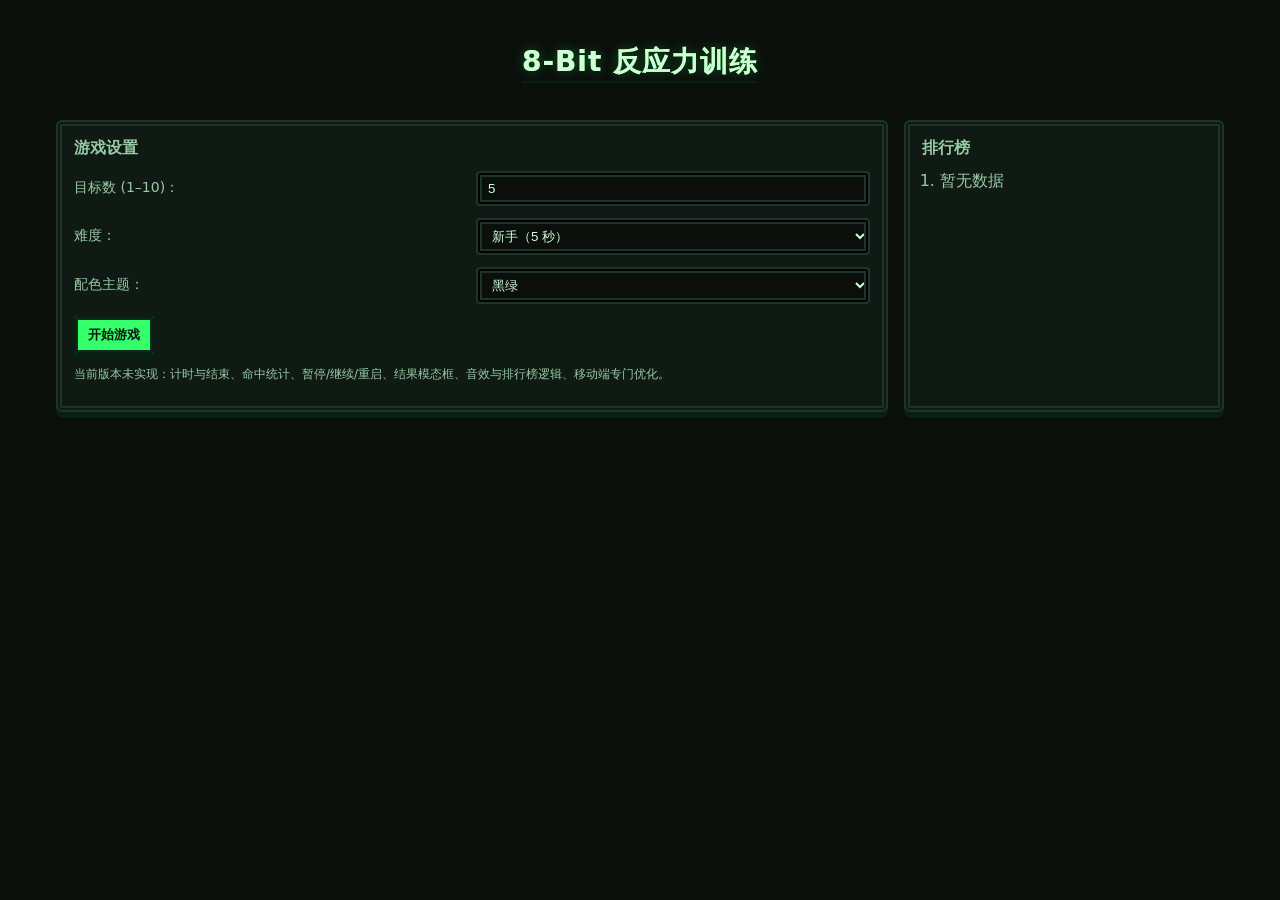
==== go-test/index.html @ ee16529b "Add files via upload" ====
<!DOCTYPE html>
<html lang="zh-CN">
<head>
	<meta charset="UTF-8" />
	<meta name="viewport" content="width=device-width, initial-scale=1.0" />
	<title>8‑Bit 反应力训练</title>
	<link rel="stylesheet" href="./styles.css" />
</head>
<body class="theme-green">
	<header class="app-header">
		<h1 class="title slideDown">8‑Bit 反应力训练</h1>
	</header>

	<main class="container">
		<section id="ui-panel" class="panel fadeIn">
			<h2 class="panel-title">游戏设置</h2>
			<div class="form-row">
				<label for="target-count">目标数 (1–10)：</label>
				<input id="target-count" type="number" min="1" max="10" value="5" />
			</div>
			<div class="form-row">
				<label for="difficulty">难度：</label>
				<select id="difficulty">
					<option value="5">新手（5 秒）</option>
					<option value="3">熟练（3 秒）</option>
					<option value="1">全村最快（1 秒）</option>
				</select>
			</div>
			<div class="form-row">
				<label for="theme">配色主题：</label>
				<select id="theme">
					<option value="green">黑绿</option>
					<option value="red">红灰</option>
					<option value="neon">荧光</option>
				</select>
			</div>
			<div class="actions">
				<button id="start-btn" class="btn btn-primary blink">开始游戏</button>
			</div>
			<p class="note">当前版本未实现：计时与结束、命中统计、暂停/继续/重启、结果模态框、音效与排行榜逻辑、移动端专门优化。</p>
		</section>

		<section id="leaderboard" class="panel leaderboard">
			<h2 class="panel-title">排行榜</h2>
			<ol id="board-list" class="board-list"><li class="placeholder">暂无数据</li></ol>
		</section>

		<section id="game-area" class="game-area hidden" aria-label="游戏区域">
			<div id="hud" class="hud">
				<div id="timer" class="timer" aria-live="polite">00:05</div>
				<div class="stats">
					<span id="hits">0</span> 命中 /
					<span id="misses">0</span> 失误 /
					命中率 <span id="accuracy">0%</span>
				</div>
				<div class="controls">
					<button id="pause-btn" class="btn btn-secondary">暂停</button>
					<button id="resume-btn" class="btn btn-secondary hidden">继续</button>
					<button id="restart-btn" class="btn btn-danger">重启</button>
					<label class="switch">
						<input id="sound-toggle" type="checkbox" checked />
						<span>音效</span>
					</label>
				</div>
			</div>
		</section>
		<div id="result-backdrop" class="modal-backdrop hidden" aria-hidden="true"></div>
		<div id="result-modal" class="modal hidden" role="dialog" aria-modal="true" aria-labelledby="result-title">
			<h3 id="result-title">本局结果</h3>
			<div class="result-body">
				<div>时长 <span id="result-duration">5s</span></div>
				<div>命中 <span id="result-hits">0</span></div>
				<div>失误 <span id="result-misses">0</span></div>
				<div>命中率 <span id="result-accuracy">0%</span></div>
				<div>评分 <span id="result-score">0</span></div>
			</div>
			<div class="result-actions">
				<div class="save-row">
					<label for="player-name">玩家名：</label>
					<input id="player-name" type="text" maxlength="16" placeholder="玩家" />
					<button id="save-score-btn" class="btn btn-primary">提交成绩</button>
				</div>
				<div class="buttons">
					<button id="play-again-btn" class="btn btn-secondary">再来一局</button>
					<button id="close-result-btn" class="btn">关闭</button>
				</div>
			</div>
		</div>
		<div id="pause-backdrop" class="modal-backdrop hidden" aria-hidden="true"></div>
		<div id="pause-modal" class="modal hidden" role="dialog" aria-modal="true" aria-labelledby="pause-title">
			<h3 id="pause-title">已暂停</h3>
			<div class="result-actions">
				<div class="buttons">
					<button id="pause-continue-btn" class="btn btn-secondary">继续游戏</button>
					<button id="pause-exit-btn" class="btn btn-danger">返回首页</button>
				</div>
			</div>
		</div>
	</main>

	<audio id="sfx-hit" preload="auto"></audio>
	<audio id="sfx-pop" preload="auto"></audio>
	<script src="./script.js"></script>
	<!-- 当前版本不包含音效与持久化排名 -->
</body>
<!--
需求实现要点：
- 面板：目标数、难度、主题、开始按钮
- 动画：标题滑入、面板淡入、按钮闪烁、方块 pop/hit
- 主题：黑绿（默认）、红灰、荧光
- 游戏：开始后显示游戏区域，生成固定数量 48px 方块，点击 0.2s 后替换
-->
</html>
---- go-test/styles.css ----
/* 8‑Bit Reaction Trainer - Styles */
:root {
	--bg: #0b0f0c;
	--panel: #0f1a14;
	--panel-border: #1f3329;
	--text: #d0ffd6;
	--muted: #98c9a4;
	--accent: #35ff69;
	--accent-weak: #154e2d;
	--accent-strong: #7aff9a;
	--shadow: #062012;
}

/* Themes */
body.theme-green {
	--bg: #0b0f0c;
	--panel: #0f1a14;
	--panel-border: #1f3329;
	--text: #d0ffd6;
	--muted: #98c9a4;
	--accent: #35ff69;
	--accent-weak: #154e2d;
	--accent-strong: #7aff9a;
	--shadow: #062012;
}

body.theme-red {
	--bg: #141111;
	--panel: #1a1414;
	--panel-border: #3a2424;
	--text: #ffe3e3;
	--muted: #d6a9a9;
	--accent: #ff4141;
	--accent-weak: #4d1d1d;
	--accent-strong: #ff8f8f;
	--shadow: #250b0b;
}

body.theme-neon {
	--bg: #07080c;
	--panel: #0a0b12;
	--panel-border: #1b1e30;
	--text: #e7e9ff;
	--muted: #b2b8ff;
	--accent: #00eaff; /* cyan neon */
	--accent-weak: #073b44;
	--accent-strong: #66f2ff;
	--shadow: #031e24;
}

/* Base */
* { box-sizing: border-box; }
html, body {
	height: 100%;
	background: var(--bg);
	color: var(--text);
	font-family: ui-rounded, system-ui, -apple-system, Segoe UI, Roboto, PingFang SC, Hiragino Sans GB, "Microsoft YaHei", "Helvetica Neue", Arial, "Noto Sans CJK SC", sans-serif;
}
body { margin: 0; }

.app-header {
	padding: 24px 16px 8px;
	text-align: center;
}
.title {
	display: inline-block;
	font-size: 28px;
	letter-spacing: 1px;
	text-shadow: 0 0 0px var(--accent), 0 0 12px color-mix(in oklab, var(--accent) 30%, transparent);
	/* Pixel-ish contour */
	box-shadow:
		0 1px 0 var(--shadow),
		0 2px 0 var(--shadow);
}

.container {
	max-width: 1200px;
	margin: 0 auto;
	padding: 12px 16px 32px;
	display: grid;
	grid-template-columns: 1fr minmax(280px, 320px);
	gap: 16px;
}

/* Panels */
.panel {
	background: var(--panel);
	padding: 16px;
	border: 2px solid var(--panel-border);
	box-shadow:
		0 0 0 2px var(--panel) inset,
		0 0 0 4px var(--panel-border) inset,
		0 6px 0 0 var(--shadow);
	border-radius: 6px;
}
.panel-title {
	margin: 0 0 12px;
	font-size: 16px;
	color: var(--muted);
}
.form-row {
	display: grid;
	grid-template-columns: 1fr 1fr;
	align-items: center;
	gap: 8px;
	margin-bottom: 12px;
}
.form-row label {
	font-size: 14px;
	color: var(--muted);
}
input[type="number"], select {
	width: 100%;
	padding: 8px 10px;
	background: #0a0f0c;
	color: var(--text);
	border: 2px solid var(--panel-border);
	border-radius: 4px;
	outline: none;
	box-shadow:
		0 0 0 2px #000 inset,
		0 0 0 4px var(--panel-border) inset;
}
input[type="number"]::-webkit-outer-spin-button,
input[type="number"]::-webkit-inner-spin-button { -webkit-appearance: none; margin: 0; }
input[type="number"] { -moz-appearance: textfield; appearance: textfield; }

.actions { margin-top: 8px; }
.btn {
	display: inline-block;
	padding: 10px 14px;
	font-weight: 700;
	border: 0;
	color: #04150a;
	background: var(--accent);
	border-radius: 4px;
	cursor: pointer;
	box-shadow:
		0 0 0 2px #062012 inset,
		0 0 0 4px #0e2b1c inset,
		0 6px 0 0 var(--shadow);
	transition: transform 120ms ease, filter 120ms ease;
}
.btn:hover { filter: brightness(1.08); }
.btn:active { transform: translateY(2px); box-shadow:
	0 0 0 2px #062012 inset,
	0 0 0 4px #0e2b1c inset,
	0 4px 0 0 var(--shadow);
}

.note {
	margin-top: 12px;
	font-size: 12px;
	color: var(--muted);
	line-height: 1.4;
}

/* Leaderboard */
.leaderboard .board-list {
	margin: 0;
	padding-left: 18px;
}
.leaderboard .placeholder {
	color: var(--muted);
}

/* Game Area */
.game-area {
	grid-column: 1 / -1;
	margin-top: 4px;
	position: relative;
	height: clamp(360px, 56vh, 560px);
	border: 2px solid var(--panel-border);
	background:
		repeating-linear-gradient(0deg, rgba(255,255,255,0.03), rgba(255,255,255,0.03) 2px, transparent 2px, transparent 16px),
		repeating-linear-gradient(90deg, rgba(255,255,255,0.03), rgba(255,255,255,0.03) 2px, transparent 2px, transparent 16px),
		linear-gradient(var(--panel), var(--panel));
	box-shadow:
		0 0 0 2px var(--panel) inset,
		0 0 0 4px var(--panel-border) inset,
		0 10px 0 0 var(--shadow);
	border-radius: 6px;
	overflow: hidden;
}
.hidden { display: none; }

/* HUD */
.hud {
	position: absolute;
	top: 8px;
	left: 8px;
	right: 8px;
	display: grid;
	grid-template-columns: 1fr auto auto;
	gap: 8px 12px;
	align-items: center;
	pointer-events: none;
}
.hud .controls,
.hud button,
.hud input,
.hud label { pointer-events: auto; }
.timer {
	justify-self: start;
	font-weight: 800;
	letter-spacing: 1px;
	padding: 6px 10px;
	color: #062012;
	background: var(--accent);
	border-radius: 4px;
	box-shadow:
		0 0 0 2px #062012 inset,
		0 0 0 4px #0e2b1c inset;
}
.stats {
	justify-self: center;
	color: var(--muted);
	font-size: 13px;
}
.controls {
	justify-self: end;
	display: flex;
	align-items: center;
	gap: 8px;
}
.switch {
	display: inline-flex;
	align-items: center;
	gap: 6px;
	color: var(--muted);
	font-size: 13px;
}
.switch input { accent-color: var(--accent); }

/* Buttons variants */
.btn-secondary {
	color: var(--text);
	background: linear-gradient(180deg, #1a2a22, #102019);
	box-shadow:
		0 0 0 2px #07140e inset,
		0 0 0 4px #143226 inset,
		0 6px 0 0 var(--shadow);
}
.btn-danger {
	color: #2b0c0c;
	background: #ff5757;
	box-shadow:
		0 0 0 2px #3b0f0f inset,
		0 0 0 4px #6e1f1f inset,
		0 6px 0 0 #2a0a0a;
}

/* Modal */
.modal-backdrop {
	position: fixed;
	inset: 0;
	background: rgba(0,0,0,0.6);
	backdrop-filter: blur(1px);
	z-index: 50;
}
.modal {
	position: fixed;
	top: 50%;
	left: 50%;
	transform: translate(-50%, -50%);
	min-width: min(560px, 92vw);
	max-width: 92vw;
	background: var(--panel);
	border: 2px solid var(--panel-border);
	box-shadow:
		0 0 0 2px var(--panel) inset,
		0 0 0 4px var(--panel-border) inset,
		0 14px 0 0 var(--shadow);
	border-radius: 6px;
	padding: 16px;
	z-index: 60;
	animation: modalIn 220ms ease-out both;
}
.modal h3 {
	margin: 0 0 8px;
	color: var(--text);
	font-size: 18px;
}
.result-body {
	display: grid;
	grid-template-columns: 1fr 1fr;
	gap: 8px 12px;
	color: var(--muted);
	margin-bottom: 12px;
}
.result-actions .save-row {
	display: flex;
	gap: 8px;
	align-items: center;
	margin-bottom: 10px;
}
.result-actions .buttons {
	display: flex;
	gap: 8px;
	flex-wrap: wrap;
}
@keyframes modalIn {
	from { transform: translate(-50%, calc(-50% - 12px)); opacity: 0; }
	to { transform: translate(-50%, -50%); opacity: 1; }
}

/* Target blocks */
.target {
	position: absolute;
	width: 48px;
	height: 48px;
	background: var(--accent-weak);
	/* pixel border via layered shadows */
	box-shadow:
		0 0 0 2px #000 inset,
		0 0 0 4px var(--accent-weak) inset,
		0 0 0 6px #000 inset,
		0 4px 0 0 rgba(0,0,0,0.6);
	border-radius: 2px;
	animation: pop 240ms cubic-bezier(.2, 1.6, .2, 1) both;
	transition: filter 120ms ease;
}
.target:hover { filter: brightness(1.08) saturate(1.1); }
.target.hit {
	background: var(--accent);
	box-shadow:
		0 0 0 2px #04150a inset,
		0 0 0 4px var(--accent) inset,
		0 0 0 6px #04150a inset,
		0 6px 0 0 rgba(0,0,0,0.75);
	animation: hit 200ms ease both;
}
.target.expired {
	background: var(--accent-weak);
	box-shadow:
		0 0 0 2px #000 inset,
		0 0 0 4px var(--accent-weak) inset,
		0 0 0 6px #000 inset,
		0 6px 0 0 rgba(0,0,0,0.6);
	animation: expire 200ms ease both;
}

/* Animations */
@keyframes slideDown {
	from { transform: translateY(-24px); opacity: 0; }
	to { transform: translateY(0); opacity: 1; }
}
.slideDown { animation: slideDown 520ms ease-out both; }

@keyframes fadeIn {
	from { opacity: 0; }
	to { opacity: 1; }
}
.fadeIn { animation: fadeIn 600ms ease-out both; }

@keyframes blink {
	0%, 100% { filter: brightness(1); }
	50% { filter: brightness(1.25); }
}
.blink { animation: blink 1.4s steps(2, end) infinite; }

@keyframes pop {
	0% { transform: scale(0.6); filter: saturate(0.6) brightness(0.9); }
	60% { transform: scale(1.06); }
	100% { transform: scale(1); }
}
@keyframes hit {
	0% { transform: scale(1); }
	60% { transform: scale(0.9); }
	100% { transform: scale(0.6); opacity: 0.6; }
}
@keyframes expire {
	0% { transform: scale(1); opacity: 1; }
	100% { transform: scale(0.6); opacity: 0.6; }
}

/* Responsive */
@media (max-width: 920px) {
	.container {
		grid-template-columns: 1fr;
	}
	.game-area {
		height: clamp(320px, 48vh, 520px);
	}
}

@media (max-width: 480px) {
	/* Larger targets for mobile */
	.target {
		width: 56px;
		height: 56px;
	}
	.hud {
		grid-template-columns: 1fr;
		row-gap: 6px;
	}
	.timer {
		justify-self: start;
	}
	.stats {
		justify-self: start;
		font-size: 14px;
	}
	.controls .btn {
		padding: 10px 12px;
	}
	.modal {
		min-width: auto;
		max-width: 94vw;
	}
}
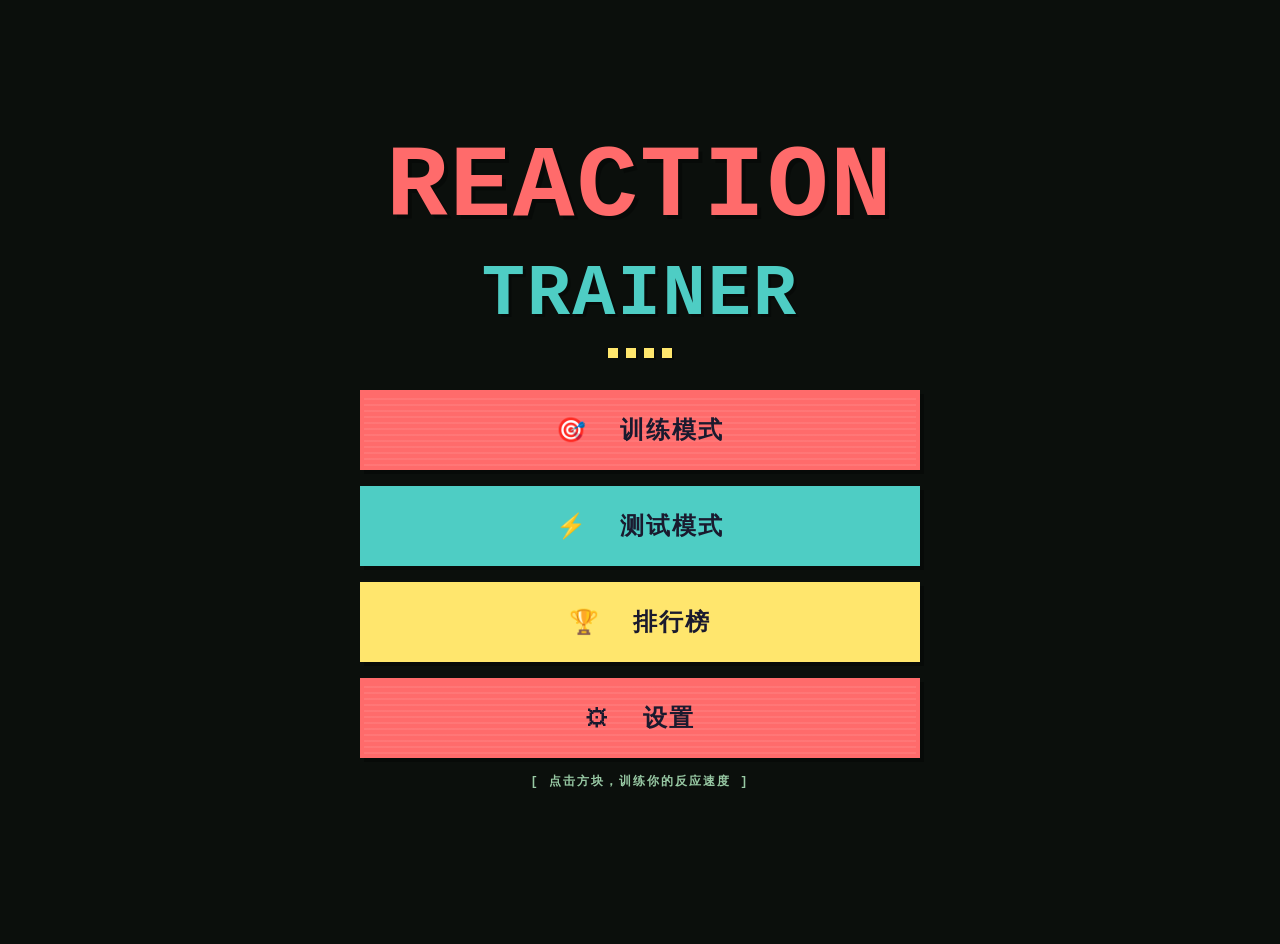
==== commit 3406d774: "完善" ====
--- a/go-test/index.html
+++ b/go-test/index.html
@@ -6,62 +6,55 @@
 	<title>8‑Bit 反应力训练</title>
 	<link rel="stylesheet" href="./styles.css" />
 </head>
-<body class="theme-green">
-	<header class="app-header">
-		<h1 class="title slideDown">8‑Bit 反应力训练</h1>
-	</header>
-
+<body class="theme-classic">
 	<main class="container">
 		<section id="ui-panel" class="panel fadeIn">
-			<h2 class="panel-title">游戏设置</h2>
-			<div class="form-row">
-				<label for="target-count">目标数 (1–10)：</label>
-				<input id="target-count" type="number" min="1" max="10" value="5" />
+			<div class="hero">
+				<div class="hero-title">
+					<h1 class="pixel-font hero-h1 animate-pixel-slide-down">REACTION</h1>
+					<h2 class="pixel-font hero-h2 animate-pixel-pulse">TRAINER</h2>
+					<div class="hero-dots"><span></span><span></span><span></span><span></span></div>
+				</div>
+				<div class="hero-actions">
+					<button id="start-btn" class="pixel-button hero-btn">🎯&nbsp;&nbsp;训练模式</button>
+					<button id="test-btn" class="pixel-button hero-btn">⚡&nbsp;&nbsp;测试模式</button>
+					<button id="leaderboard-btn" class="pixel-button hero-btn">🏆&nbsp;&nbsp;排行榜</button>
+					<button id="open-settings-btn" class="pixel-button hero-btn">⚙&nbsp;&nbsp;设置</button>
+				</div>
+				<p class="note pixel-font" style="text-align:center; margin-top:16px;">[ 点击方块，训练你的反应速度 ]</p>
 			</div>
-			<div class="form-row">
-				<label for="difficulty">难度：</label>
-				<select id="difficulty">
-					<option value="5">新手（5 秒）</option>
-					<option value="3">熟练（3 秒）</option>
-					<option value="1">全村最快（1 秒）</option>
-				</select>
-			</div>
-			<div class="form-row">
-				<label for="theme">配色主题：</label>
-				<select id="theme">
-					<option value="green">黑绿</option>
-					<option value="red">红灰</option>
-					<option value="neon">荧光</option>
-				</select>
-			</div>
-			<div class="actions">
-				<button id="start-btn" class="btn btn-primary blink">开始游戏</button>
-			</div>
-			<p class="note">当前版本未实现：计时与结束、命中统计、暂停/继续/重启、结果模态框、音效与排行榜逻辑、移动端专门优化。</p>
 		</section>
 
-		<section id="leaderboard" class="panel leaderboard">
-			<h2 class="panel-title">排行榜</h2>
-			<ol id="board-list" class="board-list"><li class="placeholder">暂无数据</li></ol>
+		<section id="leaderboard-page" class="panel hidden" aria-label="排行榜页面">
+			<h2 class="panel-title pixel-font" style="font-size:24px;">排行榜</h2>
+			<ol id="lb-list" class="board-list"><li class="placeholder">暂无数据</li></ol>
+			<div class="result-actions" style="margin-top:12px">
+				<button id="lb-back-btn" class="btn pixel-button">返回首页</button>
+			</div>
 		</section>
 
-		<section id="game-area" class="game-area hidden" aria-label="游戏区域">
+		<section id="game-area" class="game-area hidden scanlines" aria-label="游戏区域">
 			<div id="hud" class="hud">
-				<div id="timer" class="timer" aria-live="polite">00:05</div>
-				<div class="stats">
+				<div id="timer" class="timer pixel-font" aria-live="polite">00:30</div>
+				<div class="stats pixel-font">
 					<span id="hits">0</span> 命中 /
 					<span id="misses">0</span> 失误 /
 					命中率 <span id="accuracy">0%</span>
 				</div>
 				<div class="controls">
-					<button id="pause-btn" class="btn btn-secondary">暂停</button>
-					<button id="resume-btn" class="btn btn-secondary hidden">继续</button>
-					<button id="restart-btn" class="btn btn-danger">重启</button>
+					<button id="pause-btn" class="btn btn-secondary pixel-button">暂停</button>
+					<button id="resume-btn" class="btn btn-secondary hidden pixel-button">继续</button>
+					<button id="restart-btn" class="btn btn-danger pixel-button">重启</button>
+					<button id="home-btn" class="btn pixel-button">🏠 首页</button>
 					<label class="switch">
 						<input id="sound-toggle" type="checkbox" checked />
 						<span>音效</span>
 					</label>
 				</div>
+			</div>
+			<div id="test-overlay" class="test-overlay hidden" aria-hidden="true">
+				<div id="test-countdown" class="countdown pixel-font animate-pixel-pulse">3</div>
+				<div id="test-tip" class="tip hidden pixel-font animate-pixel-blink">[ 准备... ]</div>
 			</div>
 		</section>
 		<div id="result-backdrop" class="modal-backdrop hidden" aria-hidden="true"></div>
@@ -91,9 +84,45 @@
 			<h3 id="pause-title">已暂停</h3>
 			<div class="result-actions">
 				<div class="buttons">
-					<button id="pause-continue-btn" class="btn btn-secondary">继续游戏</button>
-					<button id="pause-exit-btn" class="btn btn-danger">返回首页</button>
+					<button id="pause-continue-btn" class="btn btn-secondary pixel-button">继续游戏</button>
+					<button id="pause-exit-btn" class="btn btn-danger pixel-button">返回首页</button>
 				</div>
+			</div>
+		</div>
+		<div id="test-backdrop" class="modal-backdrop hidden" aria-hidden="true"></div>
+		<div id="test-modal" class="modal hidden" role="dialog" aria-modal="true" aria-labelledby="test-title">
+			<h3 id="test-title">反应测试结果</h3>
+			<ol id="test-list" class="board-list"></ol>
+			<div style="margin-top:8px;color:var(--muted)">平均反应时间：<span id="test-avg">N/A</span></div>
+			<div class="result-actions" style="margin-top:10px">
+				<div class="buttons">
+					<button id="test-retry-btn" class="btn btn-secondary">再测一次</button>
+					<button id="test-exit-btn" class="btn">返回首页</button>
+				</div>
+			</div>
+		</div>
+		<div id="settings-backdrop" class="modal-backdrop hidden" aria-hidden="true"></div>
+		<div id="settings-modal" class="modal hidden" role="dialog" aria-modal="true" aria-labelledby="settings-title">
+			<h3 id="settings-title">设置</h3>
+			<div class="form-row">
+				<label for="settings-theme">主题</label>
+				<select id="settings-theme">
+					<option value="classic">经典</option>
+					<option value="neon">霓虹</option>
+					<option value="retro">复古</option>
+					<option value="gameboy">GameBoy</option>
+				</select>
+			</div>
+			<div class="form-row">
+				<label for="settings-difficulty">难度</label>
+				<select id="settings-difficulty">
+					<option value="easy">简单（3 块）</option>
+					<option value="medium">中等（5 块）</option>
+					<option value="hard">困难（8 块）</option>
+				</select>
+			</div>
+			<div class="result-actions" style="margin-top:10px">
+				<button id="settings-close-btn" class="btn pixel-button">完成</button>
 			</div>
 		</div>
 	</main>
--- a/go-test/styles.css
+++ b/go-test/styles.css
@@ -48,6 +48,68 @@
 	--shadow: #031e24;
 }
 
+/* === Pixel UI & Themes (BitReaction-like) === */
+body.theme-classic {
+	--primary-color: #FF6B6B;
+	--secondary-color: #4ECDC4;
+	--accent-color: #FFE66D;
+	--bg-color: #1A1A2E;
+	--text-color: #FFFFFF;
+}
+body.theme-neon {
+	--primary-color: #FF00FF;
+	--secondary-color: #00FFFF;
+	--accent-color: #FFFF00;
+	--bg-color: #0A0A0A;
+	--text-color: #00FF00;
+}
+body.theme-retro {
+	--primary-color: #E84545;
+	--secondary-color: #2B2E4A;
+	--accent-color: #F4A261;
+	--bg-color: #53354A;
+	--text-color: #E9D8A6;
+}
+body.theme-gameboy {
+	--primary-color: #9BBC0F;
+	--secondary-color: #8BAC0F;
+	--accent-color: #306230;
+	--bg-color: #0F380F;
+	--text-color: #9BBC0F;
+}
+
+.pixel-font {
+	font-family: "Courier New", Courier, monospace;
+	font-weight: 700;
+	letter-spacing: 2px;
+	text-rendering: optimizeSpeed;
+	image-rendering: pixelated;
+}
+.pixel-button {
+	font-family: "Courier New", Courier, monospace;
+	font-weight: 700;
+	text-transform: uppercase;
+	letter-spacing: 2px;
+	border: 4px solid currentColor;
+	box-shadow: 4px 4px 0 rgba(0,0,0,0.3);
+	transition: transform 100ms ease, box-shadow 100ms ease, filter 120ms ease;
+	cursor: pointer;
+	image-rendering: pixelated;
+}
+.pixel-button:hover { transform: translate(2px, 2px); box-shadow: 2px 2px 0 rgba(0,0,0,0.3); }
+.pixel-button:active { transform: translate(4px, 4px); box-shadow: none; }
+.pixel-block { border: 3px solid currentColor; box-shadow: inset -3px -3px 0 rgba(0,0,0,0.3); image-rendering: pixelated; }
+
+@keyframes pixelPulse { 0%,100%{transform:scale(1)} 50%{transform:scale(1.05)} }
+@keyframes pixelBlink { 0%,50%,100%{opacity:1} 25%,75%{opacity:0} }
+@keyframes pixelSlideDown { from{transform:translateY(-100%);opacity:0} to{transform:translateY(0);opacity:1} }
+.animate-pixel-pulse { animation: pixelPulse .5s ease-in-out; }
+.animate-pixel-blink { animation: pixelBlink 1s infinite; }
+.animate-pixel-slide-down { animation: pixelSlideDown .3s ease-out; }
+
+.scanlines { position: relative; overflow: hidden; }
+.scanlines::before { content:""; position:absolute; inset:0; background:linear-gradient(to bottom, rgba(255,255,255,0) 50%, rgba(0,0,0,0.05) 50%); background-size:100% 4px; pointer-events:none; z-index:1; }
+
 /* Base */
 * { box-sizing: border-box; }
 html, body {
@@ -61,6 +123,7 @@
 .app-header {
 	padding: 24px 16px 8px;
 	text-align: center;
+	position: relative;
 }
 .title {
 	display: inline-block;
@@ -153,6 +216,36 @@
 	font-size: 12px;
 	color: var(--muted);
 	line-height: 1.4;
+}
+
+/* Header settings button */
+.icon-btn {
+	display: inline-flex;
+	align-items: center;
+	justify-content: center;
+	width: 36px;
+	height: 36px;
+	border: 0;
+	border-radius: 6px;
+	background: linear-gradient(180deg, #18261f, #0d1b14);
+	color: var(--text);
+	cursor: pointer;
+	box-shadow:
+		0 0 0 2px #07140e inset,
+		0 0 0 4px #143226 inset,
+		0 6px 0 0 var(--shadow);
+	transition: filter 120ms ease, transform 120ms ease;
+}
+.icon-btn:hover { filter: brightness(1.08); }
+.icon-btn:active { transform: translateY(2px); box-shadow:
+	0 0 0 2px #07140e inset,
+	0 0 0 4px #143226 inset,
+	0 4px 0 0 var(--shadow);
+}
+.settings-btn {
+	position: absolute;
+	right: 16px;
+	top: 16px;
 }
 
 /* Leaderboard */
@@ -182,7 +275,34 @@
 	border-radius: 6px;
 	overflow: hidden;
 }
-.hidden { display: none; }
+.hidden { display: none !important; }
+
+/* Test overlay */
+.test-overlay {
+	position: absolute;
+	inset: 0;
+	display: grid;
+	place-items: center;
+	pointer-events: none;
+}
+.test-overlay .countdown {
+	font-size: 56px;
+	font-weight: 900;
+	letter-spacing: 2px;
+	padding: 8px 16px;
+	color: #04150a;
+	background: var(--accent);
+	border-radius: 6px;
+	box-shadow:
+		0 0 0 2px #062012 inset,
+		0 0 0 4px #0e2b1c inset;
+	animation: pop 300ms ease-out both;
+}
+.test-overlay .tip {
+	margin-top: 8px;
+	color: var(--muted);
+	font-size: 14px;
+}
 
 /* HUD */
 .hud {
@@ -410,3 +530,38 @@
 	}
 }
 
+/* HUD top bar override to match BitReaction */
+.hud { top: 0; left: 0; right: 0; padding: 10px 12px; background: rgba(0,0,0,0.3); }
+.timer { color: var(--bg-color); background: var(--accent-color, var(--accent)); box-shadow: 0 0 0 2px rgba(0,0,0,0.4) inset, 0 0 0 4px rgba(0,0,0,0.5) inset; }
+.stats { color: var(--text-color); }
+.switch { color: var(--text-color); }
+
+/* Make targets use pixel-block look optionally by adding both classes */
+.target.pixel-block { background: var(--primary-color, var(--accent-weak)); border-radius: 0; }
+
+
+/* === Home Hero minimal layout === */
+.pixel-button { border-radius: 0; }
+.hero { display: grid; place-items: center; padding: 24px 12px; }
+.hero-title { text-align: center; margin: 8px 0 16px; }
+.hero-h1 { font-size: clamp(48px, 8vw, 112px); color: var(--primary-color); text-shadow: 4px 4px 0 rgba(0,0,0,0.3); margin: 0 0 8px; }
+.hero-h2 { font-size: clamp(36px, 6vw, 72px); color: var(--secondary-color); text-shadow: 3px 3px 0 rgba(0,0,0,0.3); margin: 0; }
+.hero-dots { display: flex; gap: 8px; justify-content: center; margin: 12px 0 8px; }
+.hero-dots span { width: 10px; height: 10px; background: var(--accent-color); box-shadow: 2px 2px 0 rgba(0,0,0,0.35); }
+.hero-actions { display: grid; gap: 16px; justify-items: center; margin-top: 8px; }
+.hero-btn { width: min(560px, 88vw); height: 80px; font-size: 24px; letter-spacing: 2px; color: var(--bg-color); background: var(--primary-color); border-color: var(--primary-color); }
+.hero-btn:nth-child(2) { background: var(--secondary-color); border-color: var(--secondary-color); }
+.hero-btn:nth-child(3) { background: var(--accent-color); border-color: var(--accent-color); }
+/* subtle horizontal texture */
+.hero-btn { background-image: repeating-linear-gradient(0deg, rgba(255,255,255,0.08) 0, rgba(255,255,255,0.08) 2px, transparent 2px, transparent 6px); }
+
+@media (max-width: 480px) {
+	.hero-btn { height: 68px; font-size: 20px; width: 92vw; }
+}
+
+/* Leaderboard full-width page */
+#leaderboard-page { grid-column: 1 / -1; }
+
+/* Center the home hero and remove panel chrome */
+#ui-panel { grid-column: 1 / -1; background: transparent; border: 0; box-shadow: none; border-radius: 0; min-height: 100vh; display: flex; align-items: center; justify-content: center; }
+
